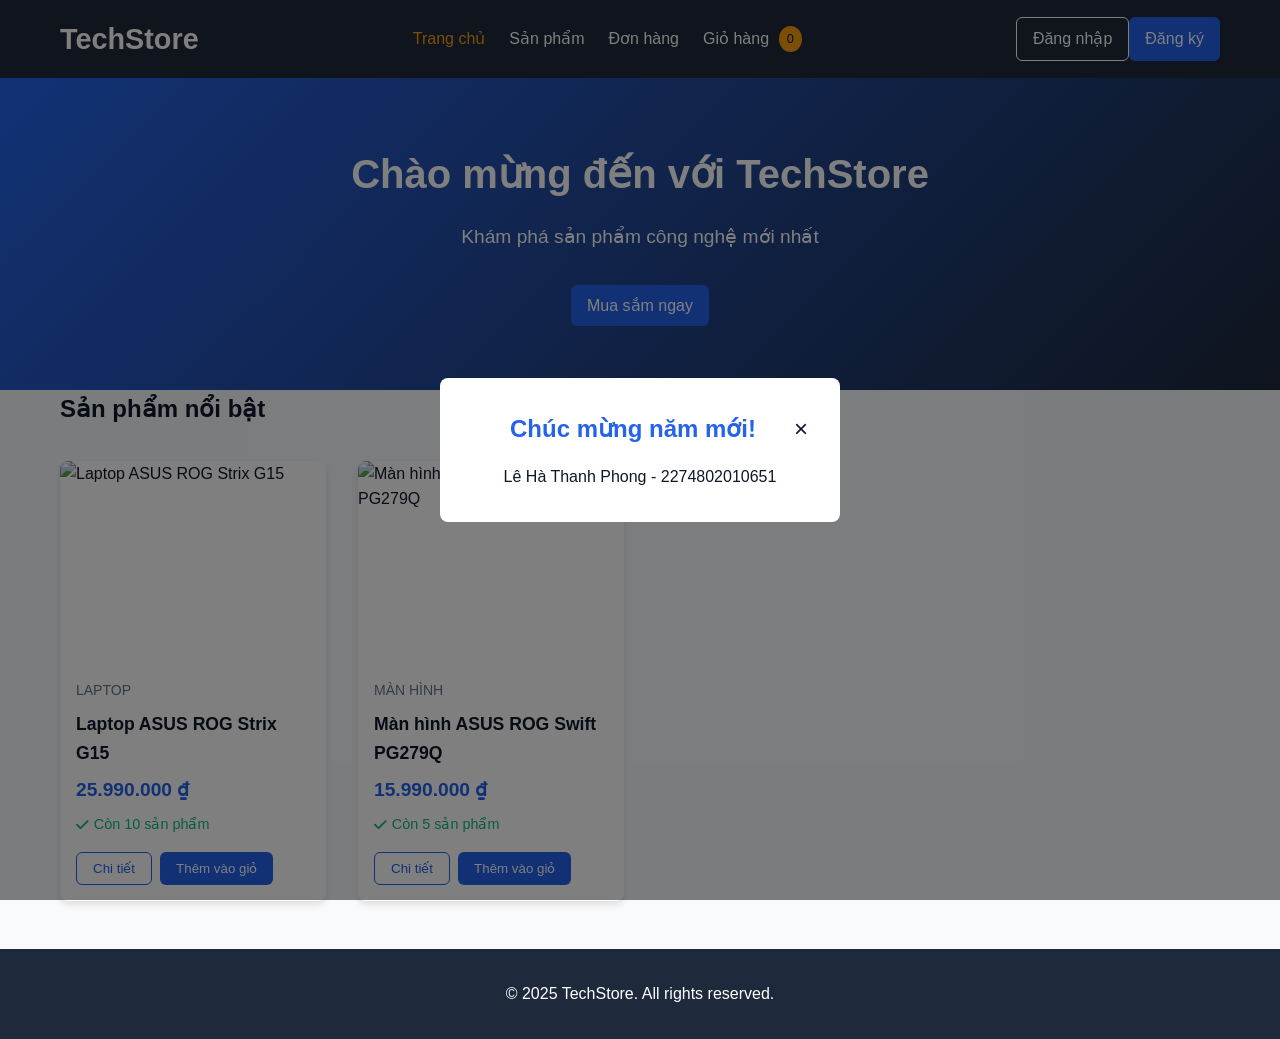
==== admin-members.html @ 42880a67 "Initial commit: Deploying ROG Cyberpunk System" ====
<!DOCTYPE html>
<html lang="vi">
<head>
    <meta charset="UTF-8">
    <meta name="viewport" content="width=device-width, initial-scale=1.0">
    <title>TechStore - Quản lý thành viên</title>
    <link rel="stylesheet" href="css/style.css">
    <link rel="stylesheet" href="css/components.css">
    <link rel="stylesheet" href="css/admin.css">
    <link rel="stylesheet" href="css/notifications.css">
    <link rel="stylesheet" href="https://cdnjs.cloudflare.com/ajax/libs/font-awesome/6.0.0-beta3/css/all.min.css">
</head>
<body>
    <header class="header">
        <div class="container">
            <div class="logo">
                <a href="index.html">TechStore</a>
            </div>
            <nav class="main-nav">
                <ul>
                    <li><a href="index.html">Trang chủ</a></li>
                    <li><a href="products.html">Sản phẩm</a></li>
                    <li class="user-only" style="display: none;"><a href="my-orders.html">Đơn hàng</a></li>
                    <li><a href="cart.html">Giỏ hàng <span id="cart-count" class="cart-count">0</span></a></li>
                    <li class="admin-only" style="display: none;"><a href="admin-products.html">QL Sản phẩm</a></li>
                    <li class="admin-only" style="display: none;"><a href="admin-orders.html">QL Đơn hàng</a></li>
                    <li class="admin-only" style="display: none;"><a href="admin-vouchers.html">QL Voucher</a></li>
                    <li class="admin-only" style="display: none;"><a href="admin-members.html" class="active">QL Thành viên</a></li>
                </ul>
            </nav>
            <div class="auth-buttons">
                <div id="user-info" style="display: none;">
                    <span id="username-display"></span>
                    <button id="logout-btn" class="btn btn-logout">Đăng xuất</button>
                </div>
                <div id="guest-buttons">
                    <a href="login.html" class="btn btn-login">Đăng nhập</a>
                    <a href="register.html" class="btn btn-register">Đăng ký</a>
                </div>
            </div>
        </div>
    </header>

    <main class="container">
        <h1 class="page-title">Quản lý thành viên</h1>

        <div class="admin-members-list">
            <table class="table" id="members-table">
                <thead>
                    <tr>
                        <th>ID</th>
                        <th>Tên đăng nhập</th>
                        <th>Email</th>
                        <th>Cấp thành viên</th>
                        <th>Level</th>
                        <th>Số sản phẩm đã mua</th>
                        <th>Tổng chi tiêu</th>
                        <th>Ngày tham gia</th>
                    </tr>
                </thead>
                <tbody id="members-list"></tbody>
            </table>
        </div>
    </main>

    <footer class="footer">
        <div class="container">
            <p>&copy; 2025 TechStore. All rights reserved.</p>
        </div>
    </footer>

    <script src="js/utils.js"></script>
    <script src="js/data.js"></script>
    <script src="js/auth.js"></script>
    <script src="js/admin-members.js"></script>
    <script>
        document.addEventListener('DOMContentLoaded', function() {
            // Kiểm tra quyền admin
            if (!isAdmin()) {
                window.location.href = 'index.html';
                return;
            }
            loadMembers();
            updateCartCount();
        });
    </script>
</body>
</html>
---- css/style.css ----
* {
    margin: 0;
    padding: 0;
    box-sizing: border-box;
}

:root {
    --primary-color: #2563eb;
    --secondary-color: #1e293b;
    --accent-color: #f59e0b;
    --light-color: #f8fafc;
    --dark-color: #0f172a;
    --gray-color: #64748b;
    --light-gray: #e2e8f0;
    --success-color: #10b981;
    --danger-color: #ef4444;
    --warning-color: #f59e0b;
    --info-color: #3b82f6;
    --font-main: 'Segoe UI', Tahoma, Geneva, Verdana, sans-serif;
}

body {
    font-family: var(--font-main);
    background-color: var(--light-color);
    color: var(--dark-color);
    line-height: 1.6;
}

.container {
    width: 100%;
    max-width: 1200px;
    margin: 0 auto;
    padding: 0 20px;
}

/* Header */
.header {
    background-color: var(--secondary-color);
    color: white;
    padding: 1rem 0;
    position: sticky;
    top: 0;
    z-index: 100;
}

.header .container {
    display: flex;
    align-items: center;
    justify-content: space-between;
    flex-wrap: wrap;
}

.logo a {
    font-size: 1.8rem;
    font-weight: bold;
    color: white;
    text-decoration: none;
}

.main-nav ul {
    display: flex;
    list-style: none;
    gap: 1.5rem;
}

.main-nav a {
    color: white;
    text-decoration: none;
    font-weight: 500;
    transition: color 0.3s;
    display: flex;
    align-items: center;
    gap: 0.3rem;
}

.main-nav a:hover,
.main-nav a.active {
    color: var(--accent-color);
}

.cart-count {
    background-color: var(--accent-color);
    color: var(--dark-color);
    border-radius: 50%;
    padding: 0.2rem 0.5rem;
    font-size: 0.8rem;
    margin-left: 0.3rem;
}

.auth-buttons {
    display: flex;
    gap: 0.5rem;
    align-items: center;
}

.btn {
    padding: 0.5rem 1rem;
    border-radius: 0.375rem;
    border: none;
    cursor: pointer;
    font-weight: 500;
    text-decoration: none;
    display: inline-flex;
    align-items: center;
    gap: 0.3rem;
    transition: all 0.3s;
}

.btn-login {
    background-color: transparent;
    color: white;
    border: 1px solid white;
}

.btn-login:hover {
    background-color: white;
    color: var(--secondary-color);
}

.btn-register {
    background-color: var(--primary-color);
    color: white;
}

.btn-register:hover {
    background-color: #1d4ed8;
}

.btn-logout {
    background-color: transparent;
    color: white;
    border: 1px solid var(--danger-color);
}

.btn-logout:hover {
    background-color: var(--danger-color);
    color: white;
}

/* Footer */
.footer {
    background-color: var(--secondary-color);
    color: white;
    text-align: center;
    padding: 2rem 0;
    margin-top: 3rem;
}

/* Hero */
.hero {
    background: linear-gradient(135deg, var(--primary-color), var(--secondary-color));
    color: white;
    padding: 4rem 0;
    text-align: center;
}

.hero h1 {
    font-size: 2.5rem;
    margin-bottom: 1rem;
}

.hero p {
    font-size: 1.2rem;
    margin-bottom: 2rem;
}

/* Product grid */
.product-grid {
    display: grid;
    grid-template-columns: repeat(auto-fill, minmax(250px, 1fr));
    gap: 2rem;
    margin: 2rem 0;
}

/* Responsive */
@media (max-width: 768px) {
    .main-nav ul {
        flex-direction: column;
        gap: 0.5rem;
    }
    .header .container {
        flex-direction: column;
        gap: 1rem;
    }
}
---- css/components.css ----
/* Product card */
.product-card {
    background: white;
    border-radius: 0.5rem;
    overflow: hidden;
    box-shadow: 0 4px 6px rgba(0,0,0,0.1);
    transition: transform 0.3s, box-shadow 0.3s;
}

.product-card:hover {
    transform: translateY(-5px);
    box-shadow: 0 10px 15px rgba(0,0,0,0.2);
}

.product-image {
    height: 200px;
    overflow: hidden;
}

.product-image img {
    width: 100%;
    height: 100%;
    object-fit: cover;
}

.product-info {
    padding: 1rem;
}

.product-category {
    color: var(--gray-color);
    font-size: 0.875rem;
    text-transform: uppercase;
}

.product-name {
    font-size: 1.1rem;
    font-weight: 600;
    margin: 0.5rem 0;
    color: var(--dark-color);
}

.product-price {
    font-size: 1.2rem;
    font-weight: 700;
    color: var(--primary-color);
    margin-bottom: 0.5rem;
}

.product-stock {
    font-size: 0.9rem;
    margin-bottom: 0.5rem;
    display: flex;
    align-items: center;
    gap: 0.3rem;
}

.in-stock { color: var(--success-color); }
.low-stock { color: var(--warning-color); }
.out-of-stock { color: var(--danger-color); }

.product-actions {
    display: flex;
    gap: 0.5rem;
    margin-top: 1rem;
}

/* Button styles */
.btn-primary {
    background-color: var(--primary-color);
    color: white;
}
.btn-primary:hover {
    background-color: #1d4ed8;
}

.btn-outline {
    background-color: transparent;
    border: 1px solid var(--primary-color);
    color: var(--primary-color);
}
.btn-outline:hover {
    background-color: var(--primary-color);
    color: white;
}

.btn-danger {
    background-color: var(--danger-color);
    color: white;
}
.btn-danger:hover {
    background-color: #dc2626;
}

/* Form elements */
.form-group {
    margin-bottom: 1rem;
}

.form-group label {
    display: block;
    font-weight: 500;
    margin-bottom: 0.3rem;
}

.form-control {
    width: 100%;
    padding: 0.5rem;
    border: 1px solid var(--light-gray);
    border-radius: 0.375rem;
    font-size: 1rem;
}

.form-control:focus {
    outline: none;
    border-color: var(--primary-color);
    box-shadow: 0 0 0 3px rgba(37,99,235,0.1);
}

/* Table */
.table {
    width: 100%;
    border-collapse: collapse;
    background: white;
    border-radius: 0.5rem;
    overflow: hidden;
    box-shadow: 0 1px 3px rgba(0,0,0,0.1);
}

.table th,
.table td {
    padding: 0.75rem;
    text-align: left;
    border-bottom: 1px solid var(--light-gray);
}

.table th {
    background-color: var(--light-gray);
    font-weight: 600;
}

.table tbody tr:hover {
    background-color: var(--light-color);
}

/* Modal */
.modal {
    position: fixed;
    top: 0;
    left: 0;
    width: 100%;
    height: 100%;
    background: rgba(0,0,0,0.5);
    display: flex;
    align-items: center;
    justify-content: center;
    z-index: 1000;
}

.modal-content {
    background: white;
    border-radius: 0.5rem;
    padding: 2rem;
    max-width: 500px;
    width: 90%;
    max-height: 90vh;
    overflow-y: auto;
}

.close-modal {
    float: right;
    font-size: 1.5rem;
    cursor: pointer;
}
---- css/admin.css ----
/* admin.css */
.admin-actions {
    margin-bottom: 1.5rem;
}

.admin-form {
    background: white;
    padding: 1.5rem;
    border-radius: 0.5rem;
    margin-bottom: 2rem;
    box-shadow: 0 2px 4px rgba(0,0,0,0.1);
}

.form-row {
    display: grid;
    grid-template-columns: 1fr 1fr;
    gap: 1rem;
}

.form-actions {
    display: flex;
    gap: 1rem;
    justify-content: flex-end;
    margin-top: 1rem;
}

.admin-products-list,
.admin-vouchers-list {
    background: white;
    padding: 1.5rem;
    border-radius: 0.5rem;
    box-shadow: 0 2px 4px rgba(0,0,0,0.1);
}

.table td img {
    width: 50px;
    height: 50px;
    object-fit: cover;
    border-radius: 0.25rem;
}

.btn-sm {
    padding: 0.25rem 0.5rem;
    font-size: 0.875rem;
}

.status-select {
    padding: 0.25rem;
    border-radius: 0.25rem;
    border: 1px solid var(--light-gray);
}

.orders-filter {
    display: flex;
    gap: 0.5rem;
    flex-wrap: wrap;
    margin-bottom: 1.5rem;
}

.filter-btn {
    padding: 0.5rem 1rem;
    border: 1px solid var(--light-gray);
    background: white;
    border-radius: 2rem;
    cursor: pointer;
    transition: all 0.2s;
}

.filter-btn.active {
    background: var(--primary-color);
    color: white;
    border-color: var(--primary-color);
}

/* admin.css - Bổ sung style cho panel quản trị */

.admin-wrapper {
    display: flex;
    min-height: 100vh;
    background: #f4f6f9;
}

/* Sidebar */
.admin-sidebar {
    width: 260px;
    background: linear-gradient(135deg, #1e293b 0%, #0f172a 100%);
    color: white;
    display: flex;
    flex-direction: column;
    position: fixed;
    left: 0;
    top: 0;
    bottom: 0;
    box-shadow: 2px 0 10px rgba(0,0,0,0.1);
    z-index: 100;
}

.sidebar-header {
    padding: 1.5rem;
    border-bottom: 1px solid rgba(255,255,255,0.1);
}

.sidebar-header h2 {
    font-size: 1.5rem;
    font-weight: 600;
    color: white;
    margin: 0;
}

.sidebar-menu {
    flex: 1;
    padding: 1rem 0;
    overflow-y: auto;
}

.menu-item {
    padding: 0.75rem 1.5rem;
    display: flex;
    align-items: center;
    gap: 1rem;
    cursor: pointer;
    transition: all 0.3s;
    color: rgba(255,255,255,0.8);
    border-left: 3px solid transparent;
}

.menu-item:hover {
    background: rgba(255,255,255,0.1);
    color: white;
}

.menu-item.active {
    background: rgba(37, 99, 235, 0.2);
    color: white;
    border-left-color: var(--primary-color);
}

.menu-item i {
    width: 20px;
    font-size: 1.1rem;
}

.menu-item.logout-btn {
    margin-top: auto;
    border-top: 1px solid rgba(255,255,255,0.1);
}

.sidebar-footer {
    padding: 1rem 1.5rem;
    border-top: 1px solid rgba(255,255,255,0.1);
}

.admin-info {
    display: flex;
    align-items: center;
    gap: 0.75rem;
    color: rgba(255,255,255,0.9);
}

.admin-info i {
    font-size: 1.2rem;
    color: var(--primary-color);
}

/* Main content */
.admin-main {
    flex: 1;
    margin-left: 260px;
    padding: 1.5rem 2rem;
    background: #f4f6f9;
    min-height: 100vh;
}

.admin-header {
    display: flex;
    justify-content: space-between;
    align-items: center;
    margin-bottom: 2rem;
    background: white;
    padding: 1rem 2rem;
    border-radius: 0.5rem;
    box-shadow: 0 2px 4px rgba(0,0,0,0.02);
}

.admin-header h1 {
    font-size: 1.8rem;
    color: var(--secondary-color);
    margin: 0;
}

.header-actions {
    display: flex;
    gap: 1rem;
}

/* Admin sections */
.admin-section {
    display: none;
    animation: fadeIn 0.3s ease;
}

.admin-section.active {
    display: block;
}

@keyframes fadeIn {
    from { opacity: 0; transform: translateY(10px); }
    to { opacity: 1; transform: translateY(0); }
}

/* Stats cards */
.stats-grid {
    display: grid;
    grid-template-columns: repeat(auto-fit, minmax(250px, 1fr));
    gap: 1.5rem;
    margin-bottom: 2rem;
}

.stat-card {
    background: white;
    border-radius: 0.5rem;
    padding: 1.5rem;
    display: flex;
    align-items: center;
    gap: 1rem;
    box-shadow: 0 2px 4px rgba(0,0,0,0.05);
    transition: transform 0.3s;
}

.stat-card:hover {
    transform: translateY(-3px);
    box-shadow: 0 4px 8px rgba(0,0,0,0.1);
}

.stat-icon {
    width: 60px;
    height: 60px;
    background: rgba(37, 99, 235, 0.1);
    border-radius: 50%;
    display: flex;
    align-items: center;
    justify-content: center;
}

.stat-icon i {
    font-size: 2rem;
    color: var(--primary-color);
}

.stat-info h3 {
    font-size: 0.9rem;
    color: var(--gray-color);
    margin-bottom: 0.5rem;
}

.stat-info p {
    font-size: 1.8rem;
    font-weight: 700;
    color: var(--secondary-color);
    margin: 0;
}

/* Charts row */
.charts-row {
    display: grid;
    grid-template-columns: repeat(auto-fit, minmax(400px, 1fr));
    gap: 1.5rem;
}

.chart-card {
    background: white;
    border-radius: 0.5rem;
    padding: 1.5rem;
    box-shadow: 0 2px 4px rgba(0,0,0,0.05);
}

.chart-card h3 {
    margin-bottom: 1rem;
    color: var(--secondary-color);
}

.recent-list {
    max-height: 300px;
    overflow-y: auto;
}

.recent-item {
    display: flex;
    justify-content: space-between;
    align-items: center;
    padding: 0.75rem 0;
    border-bottom: 1px solid var(--light-gray);
}

.recent-item:last-child {
    border-bottom: none;
}

.recent-info h4 {
    font-size: 1rem;
    margin-bottom: 0.25rem;
}

.recent-info p {
    font-size: 0.85rem;
    color: var(--gray-color);
}

.recent-price {
    font-weight: 600;
    color: var(--primary-color);
}

/* Section header */
.section-header {
    display: flex;
    justify-content: space-between;
    align-items: center;
    margin-bottom: 1.5rem;
}

.section-header h2 {
    font-size: 1.5rem;
    color: var(--secondary-color);
}

/* Filter bar */
.filter-bar {
    display: flex;
    gap: 0.5rem;
    flex-wrap: wrap;
    margin-bottom: 1.5rem;
    background: white;
    padding: 1rem;
    border-radius: 0.5rem;
    box-shadow: 0 1px 3px rgba(0,0,0,0.05);
}

.filter-btn {
    padding: 0.5rem 1rem;
    border: 1px solid var(--light-gray);
    background: white;
    border-radius: 2rem;
    cursor: pointer;
    transition: all 0.3s;
}

.filter-btn:hover {
    background: var(--light-gray);
}

.filter-btn.active {
    background: var(--primary-color);
    color: white;
    border-color: var(--primary-color);
}

/* Form container */
.form-container {
    background: white;
    padding: 2rem;
    border-radius: 0.5rem;
    margin-bottom: 2rem;
    box-shadow: 0 2px 8px rgba(0,0,0,0.1);
}

.form-container h3 {
    margin-bottom: 1.5rem;
    color: var(--secondary-color);
}

/* Table container */
.table-container {
    background: white;
    border-radius: 0.5rem;
    padding: 1.5rem;
    box-shadow: 0 2px 4px rgba(0,0,0,0.05);
    overflow-x: auto;
}

/* Order actions */
.order-actions {
    display: flex;
    gap: 0.5rem;
    align-items: center;
}

.order-actions select {
    width: 130px;
    padding: 0.25rem;
    font-size: 0.9rem;
}

/* Member badge */
.member-badge {
    display: inline-block;
    padding: 0.25rem 0.75rem;
    border-radius: 2rem;
    font-size: 0.85rem;
    font-weight: 500;
}

.badge-dong { background: #cd7f32; color: white; }
.badge-bac { background: #c0c0c0; color: #333; }
.badge-vang { background: #ffd700; color: #333; }
.badge-kimcuong { background: #b9f2ff; color: #333; }

/* Responsive */
@media (max-width: 768px) {
    .admin-sidebar {
        width: 70px;
        overflow: hidden;
    }
    .admin-sidebar .sidebar-header h2,
    .admin-sidebar .menu-item span,
    .admin-sidebar .admin-info span {
        display: none;
    }
    .admin-main {
        margin-left: 70px;
    }
    .menu-item {
        justify-content: center;
        padding: 0.75rem;
    }
    .menu-item i {
        margin: 0;
    }
}

/* Scrollbar */
::-webkit-scrollbar {
    width: 8px;
    height: 8px;
}

::-webkit-scrollbar-track {
    background: #f1f1f1;
}

::-webkit-scrollbar-thumb {
    background: #888;
    border-radius: 4px;
}

::-webkit-scrollbar-thumb:hover {
    background: #555;
}

/* Điều chỉnh admin-wrapper để phù hợp với header */
.admin-wrapper {
    display: flex;
    min-height: calc(100vh - 70px); /* Trừ chiều cao header */
    background: #f4f6f9;
    margin-top: 70px; /* Đẩy xuống dưới header */
}

/* Điều chỉnh header để cố định trên cùng */
.header {
    position: fixed;
    top: 0;
    left: 0;
    right: 0;
    z-index: 1000;
    background-color: var(--secondary-color);
}

/* Điều chỉnh sidebar */
.admin-sidebar {
    position: fixed;
    left: 0;
    top: 70px; /* Bắt đầu từ dưới header */
    bottom: 0;
    width: 260px;
    background: linear-gradient(135deg, #1e293b 0%, #0f172a 100%);
    color: white;
    box-shadow: 2px 0 10px rgba(0,0,0,0.1);
    z-index: 99;
}

/* Điều chỉnh main content */
.admin-main {
    flex: 1;
    margin-left: 260px;
    padding: 1.5rem 2rem;
    background: #f4f6f9;
    min-height: calc(100vh - 70px);
}

/* Responsive cho mobile */
@media (max-width: 768px) {
    .admin-sidebar {
        width: 70px;
        top: 60px;
    }
    .admin-main {
        margin-left: 70px;
    }
    .admin-sidebar .sidebar-header h2,
    .admin-sidebar .menu-item span,
    .admin-sidebar .admin-info span {
        display: none;
    }
    .menu-item {
        justify-content: center;
        padding: 0.75rem;
    }
    .menu-item i {
        margin: 0;
    }
}

/* Analytics KPI Cards */
.kpi-grid {
    display: grid;
    grid-template-columns: repeat(auto-fit, minmax(250px, 1fr));
    gap: 1.5rem;
    margin-bottom: 2rem;
}

.kpi-card {
    background: white;
    border-radius: 1rem;
    padding: 1.5rem;
    display: flex;
    align-items: center;
    gap: 1rem;
    box-shadow: 0 4px 6px rgba(0,0,0,0.05);
    transition: all 0.3s;
}

.kpi-card:hover {
    transform: translateY(-5px);
    box-shadow: 0 8px 15px rgba(0,0,0,0.1);
}

.kpi-icon {
    width: 60px;
    height: 60px;
    border-radius: 50%;
    display: flex;
    align-items: center;
    justify-content: center;
    font-size: 1.8rem;
}

.kpi-icon.revenue { background: rgba(52, 168, 83, 0.1); color: #34a853; }
.kpi-icon.orders { background: rgba(66, 133, 244, 0.1); color: #4285f4; }
.kpi-icon.customers { background: rgba(251, 188, 5, 0.1); color: #fbbc05; }
.kpi-icon.new-customers { background: rgba(234, 67, 53, 0.1); color: #ea4335; }
.kpi-icon.returning { background: rgba(121, 134, 203, 0.1); color: #7986cb; }
.kpi-icon.aov { background: rgba(230, 124, 115, 0.1); color: #e67c73; }
.kpi-icon.products-sold { background: rgba(129, 199, 132, 0.1); color: #81c784; }
.kpi-icon.conversion { background: rgba(149, 117, 205, 0.1); color: #9575cd; }

.kpi-info h3 {
    font-size: 0.9rem;
    color: var(--gray-color);
    margin-bottom: 0.5rem;
}

.kpi-info p {
    font-size: 1.8rem;
    font-weight: 700;
    color: var(--secondary-color);
    margin-bottom: 0.25rem;
}

.trend {
    font-size: 0.85rem;
}

.trend.up { color: #34a853; }
.trend.down { color: #ea4335; }

/* Charts */
.chart-container {
    height: 300px;
    position: relative;
    margin: 1rem 0;
}

.quick-stats {
    padding: 1rem;
}

.stat-item {
    display: flex;
    justify-content: space-between;
    padding: 0.75rem 0;
    border-bottom: 1px solid var(--light-gray);
}

.stat-item:last-child {
    border-bottom: none;
}

.stat-item span {
    color: var(--gray-color);
}

.stat-item strong {
    color: var(--secondary-color);
    font-weight: 600;
}

/* Tables Section */
.tables-section {
    display: grid;
    grid-template-columns: repeat(auto-fit, minmax(350px, 1fr));
    gap: 1.5rem;
    margin-top: 2rem;
}

.tables-section .table-container {
    background: white;
    border-radius: 0.5rem;
    padding: 1.5rem;
    box-shadow: 0 2px 4px rgba(0,0,0,0.05);
}

.tables-section h3 {
    margin-bottom: 1rem;
    color: var(--secondary-color);
    font-size: 1.2rem;
}

.tables-section table {
    font-size: 0.9rem;
}

.tables-section table th {
    background: var(--light-color);
    font-weight: 600;
}

/* Status badges */
.status-badge {
    display: inline-block;
    padding: 0.25rem 0.75rem;
    border-radius: 2rem;
    font-size: 0.8rem;
    font-weight: 500;
}

.status-pending { background: #fff3cd; color: #856404; }
.status-processing { background: #cce5ff; color: #004085; }
.status-approved { background: #d4edda; color: #155724; }
.status-completed { background: #d1e7dd; color: #0f5132; }
.status-cancelled { background: #f8d7da; color: #721c24; }
.status-rejected { background: #e2e3e5; color: #383d41; }

/* Date filter */
.date-filter {
    display: flex;
    gap: 0.5rem;
    align-items: center;
}

.header-actions {
    display: flex;
    gap: 1rem;
    align-items: center;
    flex-wrap: wrap;
}

#custom-date-range {
    display: flex;
    gap: 0.5rem;
    align-items: center;
}

/* Responsive */
@media (max-width: 768px) {
    .kpi-grid {
        grid-template-columns: repeat(2, 1fr);
    }
    
    .charts-row {
        grid-template-columns: 1fr;
    }
    
    .tables-section {
        grid-template-columns: 1fr;
    }
    
    .header-actions {
        flex-direction: column;
        width: 100%;
    }
    
    .date-filter {
        width: 100%;
    }
}
---- css/notifications.css ----
/* Toast notification */
.toast {
    position: fixed;
    bottom: 20px;
    right: 20px;
    background: white;
    border-left: 4px solid var(--success-color);
    padding: 1rem;
    border-radius: 0.375rem;
    box-shadow: 0 4px 6px rgba(0,0,0,0.1);
    display: flex;
    align-items: center;
    gap: 1rem;
    z-index: 1000;
    animation: slideIn 0.3s ease;
}

.toast.error {
    border-left-color: var(--danger-color);
}

.toast.warning {
    border-left-color: var(--warning-color);
}

.toast.info {
    border-left-color: var(--info-color);
}

.toast-close {
    cursor: pointer;
    font-size: 1.2rem;
}

@keyframes slideIn {
    from {
        transform: translateX(100%);
        opacity: 0;
    }
    to {
        transform: translateX(0);
        opacity: 1;
    }
}

/* Popup */
.popup {
    position: fixed;
    top: 0;
    left: 0;
    width: 100%;
    height: 100%;
    background: rgba(0,0,0,0.5);
    display: flex;
    align-items: center;
    justify-content: center;
    z-index: 2000;
}

.popup-content {
    background: white;
    padding: 2rem;
    border-radius: 0.5rem;
    text-align: center;
    max-width: 400px;
    width: 90%;
    animation: zoomIn 0.3s ease;
}

.popup-content h2 {
    color: var(--primary-color);
    margin-bottom: 1rem;
}

.popup-content .close-popup {
    float: right;
    font-size: 1.5rem;
    cursor: pointer;
}

@keyframes zoomIn {
    from {
        transform: scale(0.8);
        opacity: 0;
    }
    to {
        transform: scale(1);
        opacity: 1;
    }
}
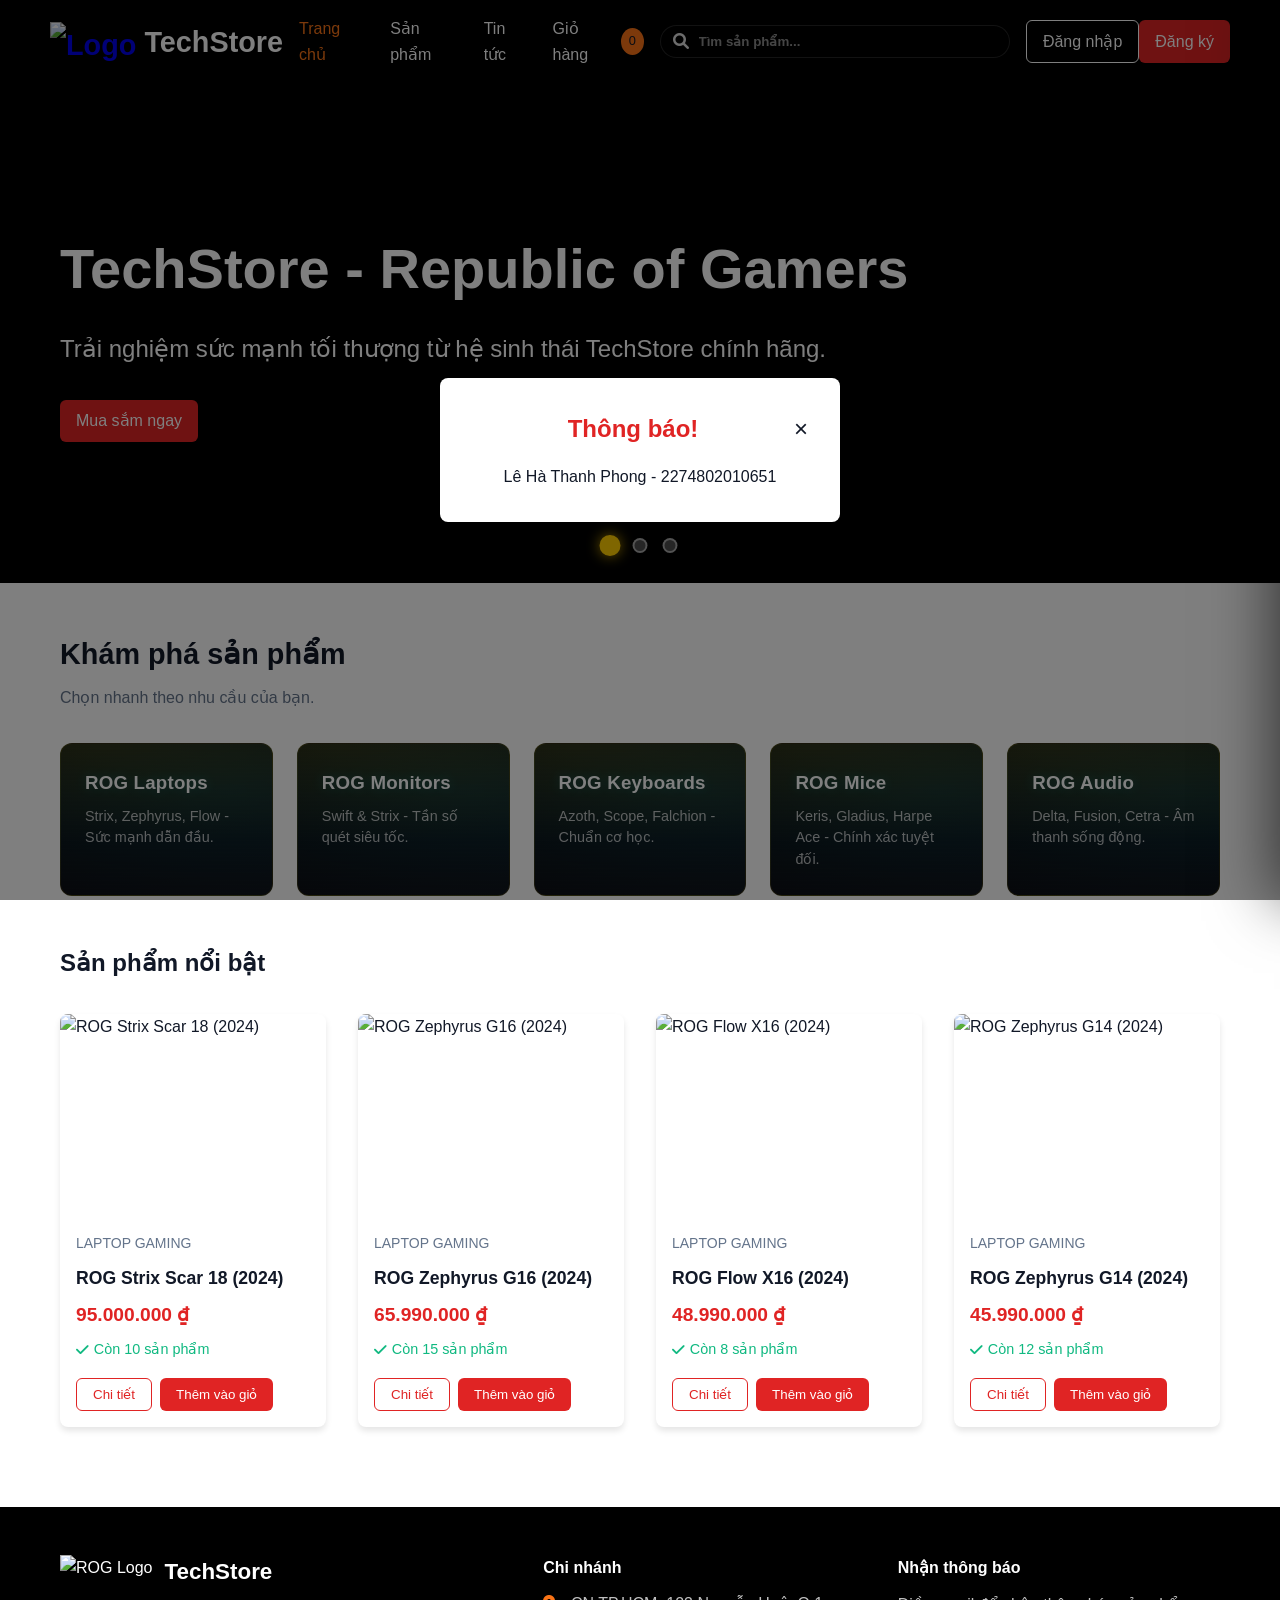
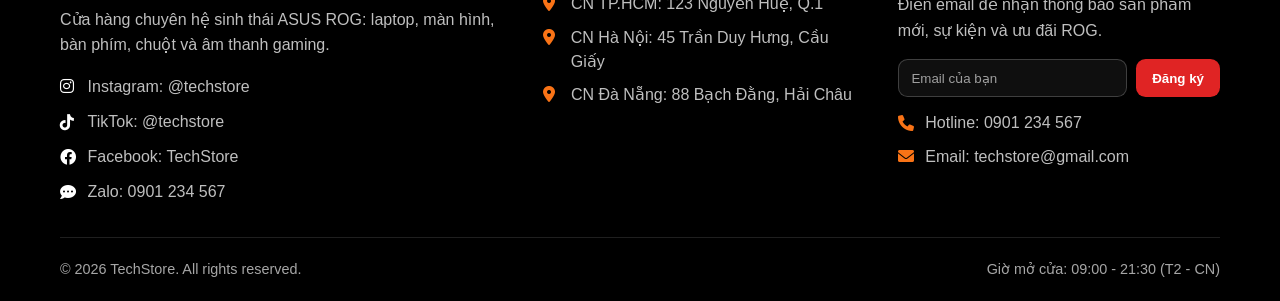
==== commit 95e7d65b: "Update website branding and enhance product pages - Changed title and logo references from "TechStor" ====
--- a/admin-members.html
+++ b/admin-members.html
@@ -3,7 +3,7 @@
 <head>
     <meta charset="UTF-8">
     <meta name="viewport" content="width=device-width, initial-scale=1.0">
-    <title>TechStore - Quản lý thành viên</title>
+    <title>Quản lý thành viên - ROG TechStore</title>
     <link rel="stylesheet" href="css/style.css">
     <link rel="stylesheet" href="css/components.css">
     <link rel="stylesheet" href="css/admin.css">
@@ -14,12 +14,13 @@
     <header class="header">
         <div class="container">
             <div class="logo">
-                <a href="index.html">TechStore</a>
+                <a href="index.html"><img src="https://iconape.com/wp-content/files/yl/33940/png/asus-rog-1.png" alt="Logo" class="logo-img"><span class="logo-text">TechStore</span></a>
             </div>
             <nav class="main-nav">
                 <ul>
                     <li><a href="index.html">Trang chủ</a></li>
                     <li><a href="products.html">Sản phẩm</a></li>
+                    <li><a href="news.html">Tin tức</a></li>
                     <li class="user-only" style="display: none;"><a href="my-orders.html">Đơn hàng</a></li>
                     <li><a href="cart.html">Giỏ hàng <span id="cart-count" class="cart-count">0</span></a></li>
                     <li class="admin-only" style="display: none;"><a href="admin-products.html">QL Sản phẩm</a></li>
@@ -29,10 +30,6 @@
                 </ul>
             </nav>
             <div class="auth-buttons">
-                <div id="user-info" style="display: none;">
-                    <span id="username-display"></span>
-                    <button id="logout-btn" class="btn btn-logout">Đăng xuất</button>
-                </div>
                 <div id="guest-buttons">
                     <a href="login.html" class="btn btn-login">Đăng nhập</a>
                     <a href="register.html" class="btn btn-register">Đăng ký</a>
@@ -65,7 +62,45 @@
 
     <footer class="footer">
         <div class="container">
-            <p>&copy; 2025 TechStore. All rights reserved.</p>
+            <div class="footer-grid">
+                <div class="footer-col">
+                    <div class="footer-brand">
+                        <img src="https://iconape.com/wp-content/files/yl/33940/png/asus-rog-1.png" alt="ROG Logo" class="footer-logo">
+                        <span class="footer-brand-name">TechStore</span>
+                    </div>
+                    <p class="footer-desc">Cửa hàng chuyên hệ sinh thái ASUS ROG: laptop, màn hình, bàn phím, chuột và âm thanh gaming.</p>
+                    <div class="footer-social">
+                        <a class="social-link" href="#" target="_blank" rel="noopener"><i class="fa-brands fa-instagram"></i><span>Instagram: @techstore</span></a>
+                        <a class="social-link" href="#" target="_blank" rel="noopener"><i class="fa-brands fa-tiktok"></i><span>TikTok: @techstore</span></a>
+                        <a class="social-link" href="#" target="_blank" rel="noopener"><i class="fa-brands fa-facebook"></i><span>Facebook: TechStore</span></a>
+                        <a class="social-link" href="#" target="_blank" rel="noopener"><i class="fa-solid fa-comment-dots"></i><span>Zalo: 0901 234 567</span></a>
+                    </div>
+                </div>
+                <div class="footer-col">
+                    <h3 class="footer-title">Chi nhánh</h3>
+                    <ul class="footer-list">
+                        <li class="footer-item"><i class="fa-solid fa-location-dot"></i><span>CN TP.HCM: 123 Nguyễn Huệ, Q.1</span></li>
+                        <li class="footer-item"><i class="fa-solid fa-location-dot"></i><span>CN Hà Nội: 45 Trần Duy Hưng, Cầu Giấy</span></li>
+                        <li class="footer-item"><i class="fa-solid fa-location-dot"></i><span>CN Đà Nẵng: 88 Bạch Đằng, Hải Châu</span></li>
+                    </ul>
+                </div>
+                <div class="footer-col">
+                    <h3 class="footer-title">Nhận thông báo</h3>
+                    <p class="footer-desc">Điền email để nhận thông báo sản phẩm mới, sự kiện và ưu đãi TechStore.</p>
+                    <form class="newsletter-form" data-newsletter="true">
+                        <input class="newsletter-input" type="email" name="email" placeholder="Email của bạn" required>
+                        <button class="newsletter-btn" type="submit">Đăng ký</button>
+                    </form>
+                    <ul class="footer-list footer-contact">
+                        <li class="footer-item"><i class="fa-solid fa-phone"></i><a class="footer-link" href="tel:0901234567">Hotline: 0901 234 567</a></li>
+                        <li class="footer-item"><i class="fa-solid fa-envelope"></i><a class="footer-link" href="mailto:techstore@gmail.com">Email: techstore@gmail.com</a></li>
+                    </ul>
+                </div>
+            </div>
+            <div class="footer-bottom">
+                <span>© 2026 TechStore. All rights reserved.</span>
+                <span>Giờ mở cửa: 09:00 - 21:30 (T2 - CN)</span>
+            </div>
         </div>
     </footer>
 
@@ -85,4 +120,4 @@
         });
     </script>
 </body>
-</html>+</html>
--- a/css/style.css
+++ b/css/style.css
@@ -5,11 +5,14 @@
 }
 
 :root {
-    --primary-color: #2563eb;
-    --secondary-color: #1e293b;
-    --accent-color: #f59e0b;
-    --light-color: #f8fafc;
-    --dark-color: #0f172a;
+    --primary-color: #e02424;
+    --secondary-color: #000000;
+    --accent-color: #f97316;
+    --neon-yellow: #ffcc00;
+    --neon-cyan: #00f5ff;
+    --neon-pink: #ff2bd6;
+    --light-color: #ffffff;
+    --dark-color: #111827;
     --gray-color: #64748b;
     --light-gray: #e2e8f0;
     --success-color: #10b981;
@@ -24,6 +27,13 @@
     background-color: var(--light-color);
     color: var(--dark-color);
     line-height: 1.6;
+    min-height: 100vh;
+    display: flex;
+    flex-direction: column;
+}
+
+main {
+    flex: 1;
 }
 
 .container {
@@ -44,23 +54,168 @@
 }
 
 .header .container {
-    display: flex;
-    align-items: center;
-    justify-content: space-between;
-    flex-wrap: wrap;
+    display: grid;
+    align-items: center;
+    grid-template-columns: auto 1fr auto auto;
+    column-gap: 1rem;
+    max-width: 100%;
+    margin: 0;
+    padding: 0 50px;
+}
+
+.header-search {
+    position: relative;
+    width: 350px;
+    max-width: 580px;
+    display: flex;
+    align-items: center;
+    gap: 0.6rem;
+    padding: 0.45rem 0.75rem;
+    border-radius: 999px;
+    border: 1px solid rgba(255,255,255,0.14);
+    background: rgba(0,0,0,0.35);
+    backdrop-filter: blur(10px);
+}
+
+.header-search i {
+    color: rgba(255,255,255,0.85);
+    width: 16px;
+}
+
+.header-search input {
+    flex: 1;
+    border: none;
+    outline: none;
+    background: transparent;
+    color: white;
+    font-weight: 800;
+    min-width: 120px;
+}
+
+.header-search input::placeholder {
+    color: rgba(255,255,255,0.55);
+}
+
+.search-suggest {
+    position: absolute;
+    top: calc(100% + 10px);
+    left: 0;
+    right: 0;
+    background: linear-gradient(180deg, rgba(10, 10, 15, 0.98), rgba(6, 6, 10, 0.98));
+    border: 1px solid rgba(0, 245, 255, 0.18);
+    border-radius: 1rem;
+    box-shadow: 0 30px 80px rgba(0,0,0,0.55);
+    overflow: hidden;
+    z-index: 9997;
+}
+
+.search-suggest-item {
+    width: 100%;
+    display: grid;
+    grid-template-columns: 44px 1fr;
+    gap: 0.75rem;
+    align-items: center;
+    padding: 0.75rem 0.85rem;
+    background: transparent;
+    border: none;
+    color: white;
+    cursor: pointer;
+    text-align: left;
+}
+
+.search-suggest-item:hover {
+    background: rgba(255,255,255,0.06);
+}
+
+.search-suggest-thumb {
+    width: 44px;
+    height: 34px;
+    border-radius: 0.6rem;
+    object-fit: cover;
+    border: 1px solid rgba(255,255,255,0.12);
+}
+
+.search-suggest-name {
+    font-weight: 900;
+    line-height: 1.2;
+    margin-bottom: 0.1rem;
+}
+
+.search-suggest-sub {
+    font-size: 0.85rem;
+    color: rgba(255,255,255,0.68);
+    font-weight: 700;
+}
+
+.search-suggest-empty {
+    padding: 0.9rem 0.95rem;
+    color: rgba(255,255,255,0.7);
+    font-weight: 800;
+}
+
+.back-btn {
+    position: fixed;
+    left: 18px;
+    bottom: 18px;
+    width: 48px;
+    height: 48px;
+    border-radius: 16px;
+    border: 1px solid rgba(0, 245, 255, 0.22);
+    background: rgba(0, 0, 0, 0.55);
+    color: white;
+    cursor: pointer;
+    z-index: 9996;
+    display: inline-flex;
+    align-items: center;
+    justify-content: center;
+    opacity: 0;
+    transform: translateY(10px);
+    pointer-events: none;
+    transition: opacity 0.2s ease, transform 0.2s ease, border-color 0.2s ease, background 0.2s ease;
+    backdrop-filter: blur(10px);
+}
+
+.back-btn.show {
+    opacity: 1;
+    transform: translateY(0);
+    pointer-events: auto;
+}
+
+.back-btn:hover {
+    background: rgba(0, 0, 0, 0.7);
+    border-color: rgba(255, 204, 0, 0.35);
 }
 
 .logo a {
+    display: inline-flex;
+    align-items: center;
+    gap: 0.5rem;
     font-size: 1.8rem;
     font-weight: bold;
-    color: white;
     text-decoration: none;
+}
+
+.logo-img {
+    height: 40px;
+    width: auto;
+    object-fit: contain;
+}
+
+.logo-text {
+    color: #ffffff;
+    font-size: 1.8rem;
+    font-weight: bold;
 }
 
 .main-nav ul {
     display: flex;
     list-style: none;
     gap: 1.5rem;
+    justify-content: center;
+}
+
+.main-nav {
+    justify-self: center;
 }
 
 .main-nav a {
@@ -91,6 +246,224 @@
     display: flex;
     gap: 0.5rem;
     align-items: center;
+}
+
+.user-sidebar-trigger {
+    display: inline-flex;
+    align-items: center;
+    gap: 0.6rem;
+    padding: 0.45rem 0.75rem;
+    border-radius: 999px;
+    border: 1px solid rgba(255, 255, 255, 0.15);
+    background: rgba(0, 0, 0, 0.35);
+    color: white;
+    cursor: pointer;
+    transition: transform 0.2s ease, border-color 0.2s ease, background 0.2s ease;
+    backdrop-filter: blur(10px);
+}
+
+.user-sidebar-trigger:hover {
+    transform: translateY(-1px);
+    border-color: rgba(255, 255, 255, 0.35);
+    background: rgba(0, 0, 0, 0.55);
+}
+
+.user-sidebar-avatar {
+    width: 28px;
+    height: 28px;
+    border-radius: 999px;
+    display: inline-flex;
+    align-items: center;
+    justify-content: center;
+    background: radial-gradient(circle at 30% 30%, rgba(255, 0, 0, 0.55), rgba(0, 0, 0, 0.8));
+    box-shadow: 0 0 0 2px rgba(255, 255, 255, 0.08);
+}
+
+.user-sidebar-username {
+    max-width: 140px;
+    overflow: hidden;
+    text-overflow: ellipsis;
+    white-space: nowrap;
+    font-weight: 700;
+    letter-spacing: 0.2px;
+}
+
+.user-sidebar-chevron {
+    opacity: 0.85;
+    font-size: 0.85rem;
+}
+
+.user-sidebar-overlay {
+    position: fixed;
+    inset: 0;
+    background: rgba(0, 0, 0, 0.55);
+    opacity: 0;
+    pointer-events: none;
+    transition: opacity 0.2s ease;
+    z-index: 9998;
+}
+
+.user-sidebar-overlay.active {
+    opacity: 1;
+    pointer-events: auto;
+}
+
+.user-sidebar {
+    position: fixed;
+    top: 0;
+    right: 0;
+    height: 100vh;
+    width: min(360px, 92vw);
+    background: #070707;
+    transform: translateX(104%);
+    transition: transform 0.28s cubic-bezier(0.2, 0.8, 0.2, 1);
+    z-index: 9999;
+    display: flex;
+    flex-direction: column;
+    border-left: 1px solid rgba(255, 255, 255, 0.08);
+    box-shadow: -20px 0 60px rgba(0, 0, 0, 0.6);
+}
+
+.user-sidebar.open {
+    transform: translateX(0);
+}
+
+.user-sidebar::before {
+    content: "";
+    position: absolute;
+    top: 0;
+    left: 0;
+    width: 3px;
+    height: 100%;
+    background: linear-gradient(180deg, rgba(255, 204, 0, 0.9), rgba(255, 0, 0, 0.85), rgba(255, 204, 0, 0.9));
+    background-size: 100% 180%;
+    animation: sidebarGlow 2.8s ease-in-out infinite;
+}
+
+@keyframes sidebarGlow {
+    0% { background-position: 50% 0%; }
+    50% { background-position: 50% 100%; }
+    100% { background-position: 50% 0%; }
+}
+
+.user-sidebar-head {
+    padding: 1.25rem 1.25rem 1rem 1.25rem;
+    display: flex;
+    align-items: flex-start;
+    justify-content: space-between;
+    gap: 1rem;
+}
+
+.user-sidebar-profile {
+    display: flex;
+    gap: 0.9rem;
+    align-items: center;
+}
+
+.user-sidebar-profile-avatar {
+    width: 44px;
+    height: 44px;
+    border-radius: 999px;
+    display: inline-flex;
+    align-items: center;
+    justify-content: center;
+    background: radial-gradient(circle at 30% 30%, rgba(255, 204, 0, 0.35), rgba(255, 0, 0, 0.25), rgba(0, 0, 0, 0.95));
+    box-shadow: 0 0 0 2px rgba(255, 204, 0, 0.18), 0 10px 25px rgba(0, 0, 0, 0.5);
+    color: white;
+}
+
+.user-sidebar-profile-name {
+    font-weight: 800;
+    color: white;
+    letter-spacing: 0.2px;
+}
+
+.user-sidebar-profile-sub {
+    color: rgba(255, 255, 255, 0.55);
+    font-size: 0.9rem;
+    margin-top: 0.1rem;
+}
+
+.user-sidebar-close {
+    border: 1px solid rgba(255, 255, 255, 0.12);
+    background: rgba(255, 255, 255, 0.04);
+    color: white;
+    border-radius: 0.75rem;
+    width: 40px;
+    height: 40px;
+    cursor: pointer;
+    display: inline-flex;
+    align-items: center;
+    justify-content: center;
+    transition: transform 0.2s ease, background 0.2s ease, border-color 0.2s ease;
+}
+
+.user-sidebar-close:hover {
+    transform: rotate(6deg);
+    background: rgba(255, 255, 255, 0.08);
+    border-color: rgba(255, 255, 255, 0.25);
+}
+
+.user-sidebar-body {
+    padding: 0.5rem 1.25rem 1rem 1.25rem;
+    display: flex;
+    flex-direction: column;
+    gap: 0.65rem;
+}
+
+.user-sidebar-action {
+    display: flex;
+    align-items: center;
+    gap: 0.8rem;
+    padding: 0.9rem 0.95rem;
+    border-radius: 0.9rem;
+    text-decoration: none;
+    color: rgba(255, 255, 255, 0.9);
+    background: rgba(255, 255, 255, 0.04);
+    border: 1px solid rgba(255, 255, 255, 0.08);
+    transition: transform 0.2s ease, background 0.2s ease, border-color 0.2s ease;
+}
+
+.user-sidebar-action:hover {
+    transform: translateX(-2px);
+    background: rgba(255, 255, 255, 0.07);
+    border-color: rgba(255, 204, 0, 0.25);
+}
+
+.user-sidebar-action i {
+    width: 18px;
+    color: rgba(255, 204, 0, 0.95);
+}
+
+.user-sidebar-foot {
+    margin-top: auto;
+    padding: 1rem 1.25rem 1.25rem 1.25rem;
+}
+
+.user-sidebar-logout {
+    width: 100%;
+    display: inline-flex;
+    align-items: center;
+    justify-content: center;
+    gap: 0.65rem;
+    padding: 0.9rem 1rem;
+    border-radius: 0.9rem;
+    border: 1px solid rgba(255, 0, 0, 0.28);
+    background: rgba(255, 0, 0, 0.12);
+    color: white;
+    cursor: pointer;
+    font-weight: 800;
+    transition: transform 0.2s ease, background 0.2s ease, border-color 0.2s ease;
+}
+
+.user-sidebar-logout:hover {
+    transform: translateY(-1px);
+    background: rgba(255, 0, 0, 0.18);
+    border-color: rgba(255, 204, 0, 0.35);
+}
+
+.sidebar-open {
+    overflow: hidden;
 }
 
 .btn {
@@ -141,27 +514,243 @@
 .footer {
     background-color: var(--secondary-color);
     color: white;
-    text-align: center;
-    padding: 2rem 0;
+    padding: 3rem 0 1.25rem;
     margin-top: 3rem;
+}
+
+.footer-grid {
+    display: grid;
+    grid-template-columns: 1.4fr 1fr 1fr;
+    gap: 2rem;
+    align-items: start;
+}
+
+.footer-col {
+    min-width: 0;
+}
+
+.footer-brand {
+    display: flex;
+    align-items: center;
+    gap: 0.75rem;
+    margin-bottom: 1rem;
+}
+
+.footer-logo {
+    height: 36px;
+    width: auto;
+    object-fit: contain;
+}
+
+.footer-brand-name {
+    color: white;
+    font-size: 1.4rem;
+    font-weight: 700;
+    line-height: 1.2;
+}
+
+.footer-title {
+    font-size: 1rem;
+    font-weight: 700;
+    margin-bottom: 0.75rem;
+    color: white;
+}
+
+.footer-desc {
+    color: rgba(255,255,255,0.75);
+    margin-bottom: 1rem;
+    max-width: 460px;
+}
+
+.footer-list {
+    list-style: none;
+    padding: 0;
+    margin: 0;
+    display: flex;
+    flex-direction: column;
+    gap: 0.6rem;
+}
+
+.footer-item {
+    display: flex;
+    gap: 0.6rem;
+    align-items: flex-start;
+    color: rgba(255,255,255,0.75);
+    line-height: 1.5;
+}
+
+.footer-item i {
+    width: 18px;
+    margin-top: 0.2rem;
+    color: var(--accent-color);
+}
+
+.footer-link {
+    color: rgba(255,255,255,0.75);
+    text-decoration: none;
+}
+
+.footer-link:hover {
+    color: white;
+}
+
+.footer-social {
+    display: flex;
+    flex-direction: column;
+    gap: 0.6rem;
+    margin-top: 0.75rem;
+}
+
+.social-link {
+    display: inline-flex;
+    align-items: center;
+    gap: 0.6rem;
+    color: rgba(255,255,255,0.75);
+    text-decoration: none;
+}
+
+.social-link i {
+    width: 18px;
+    color: white;
+}
+
+.social-link:hover {
+    color: white;
+}
+
+.newsletter-form {
+    display: flex;
+    gap: 0.6rem;
+    margin-top: 0.75rem;
+}
+
+.newsletter-input {
+    flex: 1;
+    padding: 0.65rem 0.8rem;
+    border-radius: 0.6rem;
+    border: 1px solid rgba(255,255,255,0.2);
+    background: rgba(255,255,255,0.06);
+    color: white;
+    outline: none;
+}
+
+.newsletter-input::placeholder {
+    color: rgba(255,255,255,0.6);
+}
+
+.newsletter-btn {
+    padding: 0.65rem 1rem;
+    border-radius: 0.6rem;
+    border: none;
+    background: var(--primary-color);
+    color: white;
+    cursor: pointer;
+    font-weight: 700;
+    white-space: nowrap;
+}
+
+.newsletter-btn:hover {
+    background: #c81e1e;
+}
+
+.footer-contact {
+    margin-top: 0.9rem;
+}
+
+.footer-bottom {
+    margin-top: 2rem;
+    padding-top: 1.25rem;
+    border-top: 1px solid rgba(255,255,255,0.12);
+    display: flex;
+    justify-content: space-between;
+    flex-wrap: wrap;
+    gap: 0.75rem;
+    color: rgba(255,255,255,0.65);
+    font-size: 0.9rem;
 }
 
 /* Hero */
 .hero {
-    background: linear-gradient(135deg, var(--primary-color), var(--secondary-color));
-    color: white;
+    background-color: var(--secondary-color);
+    color: white;
+    padding: 0;
+}
+
+.hero-slider {
+    position: relative;
+    overflow: hidden;
+    height: 500px;
+}
+
+.hero-slide {
+    display: none;
+    height: 100%;
     padding: 4rem 0;
-    text-align: center;
+    background-size: cover;
+    background-position: center;
+    background-repeat: no-repeat;
+    position: relative;
+    align-items: center;
+}
+
+.hero-slide::before {
+    content: '';
+    position: absolute;
+    top: 0;
+    left: 0;
+    width: 100%;
+    height: 100%;
+    background: rgba(0, 0, 0, 0.5); /* Overlay đen để chữ dễ đọc */
+    z-index: 1;
+}
+
+.hero-slide.active {
+    display: flex;
+}
+
+.hero-slide .container {
+    position: relative;
+    z-index: 2;
 }
 
 .hero h1 {
-    font-size: 2.5rem;
+    font-size: 3.5rem;
     margin-bottom: 1rem;
+    color: var(--light-color);
+    text-shadow: 2px 2px 4px rgba(0,0,0,0.5);
 }
 
 .hero p {
-    font-size: 1.2rem;
+    font-size: 1.5rem;
     margin-bottom: 2rem;
+    text-shadow: 1px 1px 2px rgba(0,0,0,0.5);
+}
+
+.hero-dots {
+    position: absolute;
+    bottom: 30px;
+    left: 50%;
+    transform: translateX(-50%);
+    display: flex;
+    gap: 15px;
+    z-index: 10;
+}
+
+.hero-dot {
+    width: 15px;
+    height: 15px;
+    border-radius: 50%;
+    background: rgba(255,255,255,0.3);
+    border: 2px solid rgba(255,255,255,0.5);
+    cursor: pointer;
+    transition: all 0.3s ease;
+}
+
+.hero-dot.active {
+    background: #ffcc00; /* Màu vàng khi active */
+    border-color: #ffcc00;
+    transform: scale(1.4);
+    box-shadow: 0 0 10px rgba(255, 204, 0, 0.8);
 }
 
 /* Product grid */
@@ -172,14 +761,119 @@
     margin: 2rem 0;
 }
 
+.explore-section {
+    padding: 3rem 0;
+}
+
+.explore-section h2 {
+    font-size: 1.8rem;
+    margin-bottom: 0.5rem;
+}
+
+.explore-section p {
+    color: var(--gray-color);
+}
+
+.explore-grid {
+    display: grid;
+    grid-template-columns: repeat(auto-fit, minmax(180px, 1fr));
+    gap: 1.5rem;
+    margin-top: 2rem;
+}
+
+.explore-card {
+    display: block;
+    padding: 1.5rem;
+    border-radius: 0.75rem;
+    background: radial-gradient(900px 180px at 20% 0%, rgba(255, 204, 0, 0.14), transparent 55%),
+        radial-gradient(700px 220px at 80% 30%, rgba(0, 245, 255, 0.12), transparent 55%),
+        linear-gradient(135deg, #0b0b10, #0f1018);
+    border: 1px solid rgba(255, 204, 0, 0.14);
+    text-decoration: none;
+    color: #ffffff;
+    position: relative;
+    overflow: hidden;
+    transition: transform 0.25s ease, box-shadow 0.25s ease, border-color 0.25s ease;
+}
+
+.explore-card h3 {
+    margin-bottom: 0.5rem;
+    font-weight: 900;
+    letter-spacing: 0.2px;
+    text-shadow: 0 0 12px rgba(0, 245, 255, 0.2);
+}
+
+.explore-card span {
+    font-size: 0.9rem;
+    color: rgba(255,255,255,0.72);
+    display: block;
+    line-height: 1.5;
+}
+
+.explore-card:hover {
+    transform: translateY(-4px) scale(1.01);
+    box-shadow: 0 18px 40px rgba(0,0,0,0.35), 0 0 0 1px rgba(0, 245, 255, 0.18) inset;
+    border-color: rgba(0, 245, 255, 0.28);
+}
+
+.explore-card::before {
+    content: "";
+    position: absolute;
+    inset: 0;
+    background: linear-gradient(90deg, transparent, rgba(255, 255, 255, 0.09), transparent);
+    transform: translateX(-120%);
+    transition: transform 0.55s ease;
+    pointer-events: none;
+}
+
+.explore-card:hover::before {
+    transform: translateX(120%);
+}
+
+.explore-card::after {
+    content: "";
+    position: absolute;
+    inset: 0;
+    background-image: linear-gradient(rgba(255, 255, 255, 0.06) 1px, transparent 1px);
+    background-size: 100% 4px;
+    opacity: 0.08;
+    pointer-events: none;
+}
+
+.scroll-reveal {
+    opacity: 1;
+    transform: translateY(24px);
+    transition: opacity 0.6s ease, transform 0.6s ease;
+}
+
+.scroll-reveal.visible {
+    opacity: 1;
+    transform: translateY(0);
+}
+
 /* Responsive */
 @media (max-width: 768px) {
     .main-nav ul {
         flex-direction: column;
         gap: 0.5rem;
+        align-items: flex-start;
     }
     .header .container {
+        grid-template-columns: 1fr;
+        row-gap: 1rem;
+    }
+    .main-nav {
+        justify-self: start;
+    }
+    .header-search {
+        width: 100%;
+        max-width: 100%;
+        justify-self: stretch;
+    }
+    .footer-grid {
+        grid-template-columns: 1fr;
+    }
+    .newsletter-form {
         flex-direction: column;
-        gap: 1rem;
     }
-}+}
--- a/css/components.css
+++ b/css/components.css
@@ -63,6 +63,261 @@
     display: flex;
     gap: 0.5rem;
     margin-top: 1rem;
+}
+
+/* Auth pages */
+.auth-page {
+    flex: 1;
+    display: flex;
+    align-items: center;
+    justify-content: center;
+    padding: 2.5rem 1rem 3.5rem;
+    position: relative;
+    overflow: hidden;
+    background: radial-gradient(1000px 320px at 20% 0%, rgba(0, 245, 255, 0.12), transparent 55%),
+        radial-gradient(800px 300px at 80% 20%, rgba(255, 43, 214, 0.1), transparent 55%),
+        radial-gradient(900px 320px at 50% 100%, rgba(255, 204, 0, 0.1), transparent 55%);
+}
+
+.auth-card {
+    width: min(460px, 92vw);
+    border-radius: 1.1rem;
+    padding: 1.25rem 1.25rem;
+    background: linear-gradient(180deg, rgba(10, 10, 15, 0.98), rgba(6, 6, 10, 0.98));
+    border: 1px solid rgba(255, 204, 0, 0.18);
+    box-shadow: 0 30px 90px rgba(0, 0, 0, 0.35), 0 0 0 1px rgba(0, 245, 255, 0.12) inset;
+    color: rgba(255,255,255,0.9);
+    position: relative;
+    overflow: hidden;
+}
+
+.auth-card::before {
+    content: "";
+    position: absolute;
+    inset: 0;
+    background-image: linear-gradient(rgba(255, 255, 255, 0.06) 1px, transparent 1px);
+    background-size: 100% 4px;
+    opacity: 0.08;
+    pointer-events: none;
+}
+
+.auth-card-head {
+    margin-bottom: 0.9rem;
+    position: relative;
+}
+
+.auth-brand {
+    display: flex;
+    align-items: center;
+    gap: 0.75rem;
+}
+
+.auth-brand-logo {
+    width: 44px;
+    height: 44px;
+    object-fit: contain;
+    filter: drop-shadow(0 10px 20px rgba(0,0,0,0.4));
+}
+
+.auth-brand-title {
+    font-weight: 900;
+    font-size: 1.15rem;
+    color: white;
+    letter-spacing: 0.2px;
+}
+
+.auth-brand-sub {
+    color: rgba(255,255,255,0.68);
+    font-weight: 700;
+    margin-top: 0.15rem;
+    font-size: 0.9rem;
+}
+
+.auth-card .form-group label {
+    color: rgba(255,255,255,0.82);
+}
+
+.auth-card .form-control {
+    background: rgba(255,255,255,0.06);
+    border: 1px solid rgba(255,255,255,0.14);
+    color: white;
+}
+
+.auth-card .form-control:focus {
+    border-color: rgba(0, 245, 255, 0.35);
+    box-shadow: 0 0 0 3px rgba(0, 245, 255, 0.12);
+}
+
+.auth-divider {
+    margin: 1rem 0;
+    position: relative;
+    text-align: center;
+}
+
+.auth-divider::before {
+    content: "";
+    position: absolute;
+    left: 0;
+    right: 0;
+    top: 50%;
+    height: 1px;
+    background: rgba(255,255,255,0.12);
+}
+
+.auth-divider span {
+    position: relative;
+    padding: 0 0.75rem;
+    background: rgba(10, 10, 15, 0.98);
+    color: rgba(255,255,255,0.65);
+    font-weight: 800;
+    font-size: 0.9rem;
+}
+
+.oauth-buttons {
+    display: flex;
+    flex-direction: column;
+    gap: 0.6rem;
+}
+
+.oauth-btn {
+    width: 100%;
+    display: inline-flex;
+    align-items: center;
+    justify-content: center;
+    gap: 0.7rem;
+    padding: 0.75rem 0.9rem;
+    border-radius: 0.95rem;
+    border: 1px solid rgba(255,255,255,0.14);
+    background: rgba(255,255,255,0.06);
+    color: rgba(255,255,255,0.92);
+    cursor: pointer;
+    font-weight: 900;
+    transition: transform 0.2s ease, background 0.2s ease, border-color 0.2s ease;
+}
+
+.oauth-btn:hover {
+    transform: translateY(-1px);
+    background: rgba(255,255,255,0.1);
+    border-color: rgba(0, 245, 255, 0.25);
+}
+
+.oauth-btn i {
+    width: 18px;
+}
+
+.oauth-google i { color: #00f5ff; }
+.oauth-facebook i { color: #ffcc00; }
+.oauth-apple i { color: #ff2bd6; }
+
+.auth-link {
+    margin-top: 0.9rem;
+    text-align: center;
+    color: rgba(255,255,255,0.68);
+    font-weight: 700;
+}
+
+.auth-link a {
+    color: #ffcc00;
+    text-decoration: none;
+}
+
+.auth-link a:hover {
+    text-decoration: underline;
+}
+
+/* Cart success popup */
+.order-success-overlay {
+    position: fixed;
+    inset: 0;
+    background: radial-gradient(circle at 30% 10%, rgba(0, 245, 255, 0.12), transparent 45%),
+        rgba(0, 0, 0, 0.72);
+    opacity: 0;
+    transition: opacity 0.2s ease;
+    z-index: 9998;
+    backdrop-filter: blur(8px);
+}
+
+.order-success-overlay.open {
+    opacity: 1;
+}
+
+.order-success-modal {
+    position: fixed;
+    inset: 0;
+    margin: auto;
+    width: min(520px, 92vw);
+    height: fit-content;
+    background: linear-gradient(180deg, rgba(10, 10, 15, 0.98), rgba(6, 6, 10, 0.98));
+    border: 1px solid rgba(0, 245, 255, 0.18);
+    border-radius: 1.1rem;
+    box-shadow: 0 30px 90px rgba(0, 0, 0, 0.65), 0 0 0 1px rgba(255, 204, 0, 0.16) inset;
+    color: rgba(255,255,255,0.9);
+    padding: 1.25rem 1.25rem 1.15rem;
+    opacity: 0;
+    transform: translateY(12px) scale(0.99);
+    transition: opacity 0.2s ease, transform 0.2s ease;
+    z-index: 9999;
+    overflow: hidden;
+    text-align: center;
+}
+
+.order-success-modal.open {
+    opacity: 1;
+    transform: translateY(0) scale(1);
+}
+
+.order-success-modal::before {
+    content: "";
+    position: absolute;
+    inset: 0;
+    background-image: linear-gradient(rgba(255, 255, 255, 0.06) 1px, transparent 1px);
+    background-size: 100% 4px;
+    opacity: 0.08;
+    pointer-events: none;
+}
+
+.order-success-icon {
+    width: 62px;
+    height: 62px;
+    border-radius: 22px;
+    display: inline-flex;
+    align-items: center;
+    justify-content: center;
+    background: radial-gradient(circle at 30% 30%, rgba(0, 245, 255, 0.22), rgba(255, 204, 0, 0.12));
+    border: 1px solid rgba(0, 245, 255, 0.18);
+    margin: 0 auto 0.75rem;
+    position: relative;
+}
+
+.order-success-icon i {
+    font-size: 1.6rem;
+    color: #00f5ff;
+}
+
+.order-success-modal h2 {
+    font-size: 1.45rem;
+    font-weight: 900;
+    color: white;
+    margin-bottom: 0.4rem;
+    position: relative;
+}
+
+.order-success-modal p {
+    color: rgba(255,255,255,0.7);
+    margin-bottom: 1rem;
+    position: relative;
+}
+
+.order-success-actions {
+    display: flex;
+    gap: 0.65rem;
+    justify-content: center;
+    flex-wrap: wrap;
+    position: relative;
+}
+
+.order-success-actions .btn i {
+    margin-right: 0.5rem;
 }
 
 /* Button styles */
@@ -171,4 +426,958 @@
     float: right;
     font-size: 1.5rem;
     cursor: pointer;
-}+}
+
+.news-list {
+    display: grid;
+    grid-template-columns: repeat(auto-fill, minmax(280px, 1fr));
+    gap: 2rem;
+    margin: 2rem 0;
+}
+
+.news-card {
+    background: white;
+    border-radius: 0.5rem;
+    overflow: hidden;
+    box-shadow: 0 4px 6px rgba(0,0,0,0.1);
+    transition: transform 0.3s, box-shadow 0.3s;
+}
+
+.news-card:hover {
+    transform: translateY(-5px);
+    box-shadow: 0 10px 15px rgba(0,0,0,0.2);
+}
+
+/* News Slideshow */
+.news-hero {
+    margin-bottom: 3rem;
+}
+
+.news-slider {
+    position: relative;
+    height: 400px;
+    border-radius: 1rem;
+    overflow: hidden;
+    box-shadow: 0 10px 30px rgba(0,0,0,0.3);
+}
+
+.news-slide {
+    position: absolute;
+    top: 0;
+    left: 0;
+    width: 100%;
+    height: 100%;
+    opacity: 0;
+    transition: opacity 0.8s ease-in-out;
+    display: flex;
+    align-items: flex-end;
+}
+
+.news-slide.active {
+    opacity: 1;
+    z-index: 1;
+}
+
+.news-slide img {
+    position: absolute;
+    top: 0;
+    left: 0;
+    width: 100%;
+    height: 100%;
+    object-fit: cover;
+    z-index: -1;
+}
+
+.news-slide-content {
+    background: linear-gradient(transparent, rgba(0,0,0,0.9));
+    padding: 3rem 2rem;
+    width: 100%;
+    color: white;
+}
+
+.news-slide-content h2 {
+    font-size: 2.5rem;
+    margin-bottom: 1rem;
+    color: var(--primary-color);
+}
+
+.news-slide-content p {
+    font-size: 1.2rem;
+    max-width: 800px;
+}
+
+.news-dots {
+    position: absolute;
+    bottom: 20px;
+    right: 20px;
+    display: flex;
+    gap: 10px;
+    z-index: 2;
+}
+
+/* Orders page */
+.orders-page {
+    padding-bottom: 2rem;
+}
+
+.orders-hero {
+    margin: 1.5rem 0 1.25rem;
+    border-radius: 1rem;
+    padding: 1.25rem 1.25rem;
+    background: radial-gradient(1200px 260px at 10% 0%, rgba(224, 36, 36, 0.35), transparent 60%),
+        radial-gradient(900px 300px at 90% 20%, rgba(245, 158, 11, 0.2), transparent 60%),
+        linear-gradient(135deg, #0b0b0b, #111111);
+    color: white;
+    border: 1px solid rgba(255,255,255,0.08);
+    display: flex;
+    align-items: center;
+    justify-content: space-between;
+    gap: 1rem;
+    overflow: hidden;
+    position: relative;
+}
+
+.orders-hero::after {
+    content: "";
+    position: absolute;
+    inset: -2px;
+    background: radial-gradient(circle at 30% 20%, rgba(255, 204, 0, 0.12), transparent 50%);
+    pointer-events: none;
+}
+
+.orders-hero-content {
+    position: relative;
+    z-index: 1;
+    max-width: 820px;
+}
+
+.orders-hero-title {
+    display: flex;
+    align-items: center;
+    gap: 0.75rem;
+    margin-bottom: 0.35rem;
+}
+
+.orders-hero-title i {
+    width: 44px;
+    height: 44px;
+    border-radius: 14px;
+    display: inline-flex;
+    align-items: center;
+    justify-content: center;
+    background: rgba(224, 36, 36, 0.22);
+    border: 1px solid rgba(224, 36, 36, 0.35);
+    color: white;
+}
+
+.orders-hero h1 {
+    font-size: 1.8rem;
+    line-height: 1.2;
+}
+
+.orders-hero p {
+    color: rgba(255,255,255,0.72);
+    margin-top: 0.25rem;
+}
+
+.orders-hero-cta {
+    position: relative;
+    z-index: 1;
+    background: rgba(255,255,255,0.06);
+    border: 1px solid rgba(255,255,255,0.16);
+    color: white;
+    text-decoration: none;
+    padding: 0.75rem 1rem;
+    border-radius: 0.9rem;
+    font-weight: 800;
+    transition: transform 0.2s ease, background 0.2s ease, border-color 0.2s ease;
+    white-space: nowrap;
+}
+
+.orders-hero-cta:hover {
+    transform: translateY(-1px);
+    background: rgba(255,255,255,0.1);
+    border-color: rgba(255, 204, 0, 0.35);
+}
+
+.orders-stats {
+    display: grid;
+    grid-template-columns: repeat(5, minmax(0, 1fr));
+    gap: 1rem;
+    margin: 0 0 calc(1.25rem + 24px);
+}
+
+.orders-stat {
+    background: white;
+    border-radius: 1rem;
+    padding: 1rem;
+    box-shadow: 0 10px 22px rgba(0,0,0,0.06);
+    border: 1px solid rgba(0,0,0,0.06);
+    display: flex;
+    align-items: center;
+    gap: 0.9rem;
+    position: relative;
+    overflow: hidden;
+}
+
+.orders-stat::after {
+    content: "";
+    position: absolute;
+    inset: 0;
+    background: radial-gradient(circle at 10% 0%, rgba(224, 36, 36, 0.08), transparent 55%);
+    pointer-events: none;
+}
+
+.orders-stat-icon {
+    width: 42px;
+    height: 42px;
+    border-radius: 14px;
+    display: inline-flex;
+    align-items: center;
+    justify-content: center;
+    background: rgba(0,0,0,0.04);
+    border: 1px solid rgba(0,0,0,0.06);
+    color: var(--secondary-color);
+    flex: 0 0 auto;
+}
+
+.orders-stat-label {
+    color: #64748b;
+    font-size: 0.85rem;
+    font-weight: 700;
+}
+
+.orders-stat-value {
+    font-size: 1.6rem;
+    font-weight: 900;
+    color: var(--secondary-color);
+    line-height: 1.1;
+    margin-top: 0.1rem;
+}
+
+.stat-pending .orders-stat-icon { color: var(--warning-color); }
+.stat-processing .orders-stat-icon { color: var(--info-color); }
+.stat-approved .orders-stat-icon { color: var(--success-color); }
+.stat-completed .orders-stat-icon { color: #a855f7; }
+.stat-total .orders-stat-icon { color: var(--primary-color); }
+
+.orders-filter {
+    display: flex;
+    flex-wrap: wrap;
+    gap: 0.6rem;
+    margin: 0 0 1.25rem;
+}
+
+.filter-btn {
+    padding: 0.55rem 0.95rem;
+    border-radius: 999px;
+    border: 1px solid rgba(0,0,0,0.12);
+    background: white;
+    cursor: pointer;
+    font-weight: 800;
+    color: #0f172a;
+    transition: transform 0.15s ease, background 0.2s ease, border-color 0.2s ease, color 0.2s ease;
+}
+
+.filter-btn:hover {
+    transform: translateY(-1px);
+    border-color: rgba(245, 158, 11, 0.55);
+}
+
+.filter-btn.active {
+    background: linear-gradient(135deg, rgba(224, 36, 36, 1), rgba(245, 158, 11, 0.9));
+    color: white;
+    border-color: transparent;
+    box-shadow: 0 10px 18px rgba(224, 36, 36, 0.18);
+}
+
+.user-orders-list {
+    display: grid;
+    grid-template-columns: repeat(2, minmax(0, 1fr));
+    gap: 1rem;
+    margin-bottom: 2rem;
+}
+
+.order-card {
+    background: white;
+    border-radius: 1rem;
+    border: 1px solid rgba(0,0,0,0.06);
+    box-shadow: 0 12px 30px rgba(0,0,0,0.06);
+    overflow: hidden;
+    transition: transform 0.2s ease, box-shadow 0.2s ease, border-color 0.2s ease;
+}
+
+.order-card:hover {
+    transform: translateY(-2px);
+    box-shadow: 0 18px 45px rgba(0,0,0,0.09);
+    border-color: rgba(245, 158, 11, 0.35);
+}
+
+.order-top {
+    display: flex;
+    justify-content: space-between;
+    gap: 1rem;
+    padding: 1rem 1rem 0.85rem;
+}
+
+.order-code {
+    font-weight: 900;
+    font-size: 1.1rem;
+    color: var(--secondary-color);
+}
+
+.order-meta {
+    display: flex;
+    flex-wrap: wrap;
+    gap: 0.6rem 0.9rem;
+    margin-top: 0.35rem;
+    color: #64748b;
+    font-size: 0.9rem;
+}
+
+.order-meta i {
+    margin-right: 0.35rem;
+    color: rgba(224, 36, 36, 0.9);
+}
+
+.order-top-right {
+    text-align: right;
+    min-width: 120px;
+}
+
+.order-total {
+    font-size: 1.15rem;
+    font-weight: 900;
+    color: var(--primary-color);
+    margin-top: 0.55rem;
+}
+
+.order-status-pill {
+    display: inline-flex;
+    align-items: center;
+    justify-content: center;
+    padding: 0.35rem 0.75rem;
+    border-radius: 999px;
+    font-weight: 900;
+    font-size: 0.85rem;
+    border: 1px solid transparent;
+    white-space: nowrap;
+}
+
+.order-status {
+    display: inline-flex;
+    align-items: center;
+    justify-content: center;
+    padding: 0.2rem 0.6rem;
+    border-radius: 999px;
+    font-weight: 900;
+    font-size: 0.85rem;
+    border: 1px solid transparent;
+    white-space: nowrap;
+}
+
+.order-divider {
+    height: 1px;
+    background: rgba(0,0,0,0.06);
+    margin: 0.75rem 1rem 0;
+}
+
+.order-items-preview {
+    padding: 0.85rem 1rem 0.5rem;
+}
+
+.order-item-row {
+    display: flex;
+    justify-content: space-between;
+    gap: 0.75rem;
+    padding: 0.35rem 0;
+    color: #111827;
+}
+
+.order-item-name {
+    font-weight: 700;
+    line-height: 1.35;
+}
+
+.order-item-color {
+    color: #64748b;
+    font-weight: 700;
+}
+
+.order-item-qty {
+    color: #64748b;
+    font-weight: 900;
+}
+
+.order-item-more {
+    margin-top: 0.2rem;
+    color: #64748b;
+    font-weight: 800;
+    font-size: 0.9rem;
+}
+
+.order-actions {
+    padding: 0.9rem 1rem 1rem;
+    display: flex;
+    gap: 0.6rem;
+    justify-content: flex-end;
+    flex-wrap: wrap;
+}
+
+.order-actions .btn i {
+    margin-right: 0.5rem;
+}
+
+.status-pending {
+    background: rgba(245, 158, 11, 0.12);
+    border-color: rgba(245, 158, 11, 0.3);
+    color: #b45309;
+}
+
+.status-processing {
+    background: rgba(59, 130, 246, 0.12);
+    border-color: rgba(59, 130, 246, 0.28);
+    color: #1d4ed8;
+}
+
+.status-approved {
+    background: rgba(16, 185, 129, 0.12);
+    border-color: rgba(16, 185, 129, 0.28);
+    color: #047857;
+}
+
+.status-rejected {
+    background: rgba(239, 68, 68, 0.12);
+    border-color: rgba(239, 68, 68, 0.28);
+    color: #b91c1c;
+}
+
+.status-cancelled {
+    background: rgba(100, 116, 139, 0.12);
+    border-color: rgba(100, 116, 139, 0.22);
+    color: #475569;
+}
+
+.status-completed {
+    background: rgba(168, 85, 247, 0.12);
+    border-color: rgba(168, 85, 247, 0.22);
+    color: #7e22ce;
+}
+
+.orders-empty {
+    background: white;
+    border: 1px solid rgba(0,0,0,0.06);
+    border-radius: 1rem;
+    box-shadow: 0 12px 28px rgba(0,0,0,0.06);
+    padding: 2rem 1.5rem;
+    text-align: center;
+    margin-bottom: 2rem;
+}
+
+.orders-empty-icon {
+    width: 62px;
+    height: 62px;
+    border-radius: 22px;
+    display: inline-flex;
+    align-items: center;
+    justify-content: center;
+    background: radial-gradient(circle at 30% 30%, rgba(224, 36, 36, 0.22), rgba(245, 158, 11, 0.12));
+    border: 1px solid rgba(224, 36, 36, 0.18);
+    color: var(--secondary-color);
+    margin-bottom: 0.75rem;
+}
+
+.orders-empty h2 {
+    font-size: 1.4rem;
+    margin-bottom: 0.4rem;
+    color: var(--secondary-color);
+}
+
+.orders-empty p {
+    color: #64748b;
+    margin-bottom: 1rem;
+}
+
+@media (max-width: 960px) {
+    .orders-stats {
+        grid-template-columns: repeat(2, minmax(0, 1fr));
+    }
+    .user-orders-list {
+        grid-template-columns: 1fr;
+    }
+}
+
+@media (max-width: 520px) {
+    .orders-hero {
+        flex-direction: column;
+        align-items: flex-start;
+    }
+    .orders-stats {
+        grid-template-columns: 1fr;
+    }
+}
+
+.product-detail {
+    display: grid;
+    grid-template-columns: 1fr 1.15fr;
+    gap: 1.25rem;
+    margin: 1.5rem 0 2.5rem;
+}
+
+.product-detail-image {
+    border-radius: 1.1rem;
+    overflow: hidden;
+    position: relative;
+    border: 1px solid rgba(0, 245, 255, 0.18);
+    box-shadow: 0 18px 55px rgba(0,0,0,0.12);
+    background: #0b0b10;
+}
+
+.product-detail-image::after {
+    content: "";
+    position: absolute;
+    inset: 0;
+    background: radial-gradient(circle at 20% 15%, rgba(0, 245, 255, 0.16), transparent 45%),
+        linear-gradient(180deg, rgba(0,0,0,0.06), rgba(0,0,0,0.5));
+    pointer-events: none;
+}
+
+.product-detail-image img {
+    width: 100%;
+    height: 100%;
+    object-fit: cover;
+    display: block;
+    transform: scale(1.01);
+}
+
+.product-detail-info {
+    border-radius: 1.1rem;
+    padding: 1.25rem 1.25rem;
+    background: radial-gradient(900px 220px at 15% 0%, rgba(255, 204, 0, 0.12), transparent 55%),
+        radial-gradient(900px 240px at 85% 10%, rgba(255, 43, 214, 0.1), transparent 60%),
+        linear-gradient(135deg, #0b0b10, #0f1018);
+    color: rgba(255,255,255,0.88);
+    border: 1px solid rgba(255, 204, 0, 0.14);
+    box-shadow: 0 18px 55px rgba(0,0,0,0.12);
+    position: relative;
+    overflow: hidden;
+}
+
+.product-detail-info::before {
+    content: "";
+    position: absolute;
+    inset: 0;
+    background-image: linear-gradient(rgba(255, 255, 255, 0.06) 1px, transparent 1px);
+    background-size: 100% 4px;
+    opacity: 0.08;
+    pointer-events: none;
+}
+
+.product-detail-info h2 {
+    font-size: 1.9rem;
+    font-weight: 900;
+    line-height: 1.25;
+    color: white;
+    text-shadow: 0 0 14px rgba(0, 245, 255, 0.2);
+    margin-bottom: 0.55rem;
+    position: relative;
+}
+
+.product-detail-info .price {
+    font-size: 1.65rem;
+    font-weight: 900;
+    color: #ffcc00;
+    text-shadow: 0 0 18px rgba(255, 204, 0, 0.18);
+    margin-bottom: 0.75rem;
+    position: relative;
+}
+
+.product-detail-info .description h3,
+.product-colors h3 {
+    color: rgba(255,255,255,0.9);
+    font-weight: 900;
+    margin-bottom: 0.35rem;
+    position: relative;
+}
+
+.product-detail-info .description p {
+    color: rgba(255,255,255,0.72);
+    line-height: 1.7;
+}
+
+.stock {
+    display: inline-flex;
+    align-items: center;
+    gap: 0.5rem;
+    padding: 0.35rem 0.7rem;
+    border-radius: 999px;
+    font-weight: 900;
+    width: fit-content;
+    margin-bottom: 1rem;
+    position: relative;
+    border: 1px solid rgba(255,255,255,0.14);
+    background: rgba(255,255,255,0.06);
+    color: rgba(255,255,255,0.85);
+}
+
+.stock i {
+    color: rgba(0, 245, 255, 0.95);
+}
+
+.stock.low-stock i {
+    color: #ffcc00;
+}
+
+.stock.out-of-stock i {
+    color: #ef4444;
+}
+
+.color-options {
+    display: flex;
+    flex-wrap: wrap;
+    gap: 0.5rem;
+    margin-top: 0.5rem;
+}
+
+.color-option {
+    padding: 0.45rem 0.7rem;
+    border-radius: 999px;
+    border: 1px solid rgba(255,255,255,0.18);
+    cursor: pointer;
+    font-weight: 900;
+    font-size: 0.9rem;
+    color: rgba(0,0,0,0.9);
+    box-shadow: 0 8px 18px rgba(0,0,0,0.25);
+    transition: transform 0.15s ease, box-shadow 0.2s ease;
+    user-select: none;
+}
+
+.color-option.selected {
+    transform: translateY(-1px);
+    box-shadow: 0 0 0 2px rgba(0, 245, 255, 0.3), 0 18px 28px rgba(0,0,0,0.35);
+}
+
+.quantity-selector {
+    margin-top: 1rem;
+    display: flex;
+    align-items: center;
+    gap: 0.75rem;
+    position: relative;
+}
+
+.quantity-input {
+    max-width: 120px;
+    background: rgba(255,255,255,0.06);
+    border: 1px solid rgba(255,255,255,0.16);
+    color: white;
+}
+
+.detail-actions {
+    display: flex;
+    gap: 0.75rem;
+    margin-top: 1.25rem;
+    flex-wrap: wrap;
+    position: relative;
+}
+
+@media (max-width: 960px) {
+    .product-detail {
+        grid-template-columns: 1fr;
+    }
+    .product-detail-image {
+        height: 360px;
+    }
+}
+
+.news-dot {
+    width: 12px;
+    height: 12px;
+    border-radius: 50%;
+    background: rgba(255,255,255,0.3);
+    border: none;
+    cursor: pointer;
+    transition: all 0.3s;
+}
+
+.news-dot.active {
+    background: var(--primary-color);
+    transform: scale(1.3);
+}
+
+/* News Tags */
+.news-card-tag {
+    background: var(--primary-color);
+    color: white;
+    padding: 0.2rem 0.8rem;
+    border-radius: 20px;
+    font-size: 0.75rem;
+    font-weight: 600;
+}
+
+/* News Card Meta */
+.news-card-meta {
+    display: flex;
+    justify-content: space-between;
+    align-items: center;
+    margin-bottom: 1rem;
+    font-size: 0.85rem;
+    color: #666;
+}
+
+.news-card-content {
+    padding: 1.5rem;
+}
+
+.news-card-title {
+    font-size: 1.25rem;
+    margin-bottom: 1rem;
+    color: var(--secondary-color);
+    line-height: 1.4;
+}
+
+.news-card-excerpt {
+    color: #555;
+    margin-bottom: 1.5rem;
+    font-size: 0.95rem;
+    line-height: 1.6;
+}
+
+.news-card-readmore {
+    color: var(--primary-color);
+    text-decoration: none;
+    font-weight: 600;
+    display: inline-flex;
+    align-items: center;
+    gap: 0.5rem;
+    transition: gap 0.3s;
+}
+
+.news-card-readmore:hover {
+    gap: 0.8rem;
+}
+
+.post-modal-overlay {
+    position: fixed;
+    inset: 0;
+    background: radial-gradient(circle at 30% 10%, rgba(255, 204, 0, 0.12), transparent 45%),
+        rgba(0, 0, 0, 0.72);
+    opacity: 0;
+    transition: opacity 0.2s ease;
+    z-index: 9998;
+    backdrop-filter: blur(8px);
+}
+
+.post-modal-overlay.open {
+    opacity: 1;
+}
+
+.post-modal {
+    position: fixed;
+    inset: 0;
+    margin: auto;
+    width: min(980px, 92vw);
+    height: min(86vh, 760px);
+    background: linear-gradient(180deg, rgba(10, 10, 15, 0.98), rgba(6, 6, 10, 0.98));
+    border: 1px solid rgba(255, 204, 0, 0.18);
+    border-radius: 1.1rem;
+    box-shadow: 0 30px 90px rgba(0, 0, 0, 0.75), 0 0 0 1px rgba(224, 36, 36, 0.18) inset;
+    opacity: 0;
+    transform: translateY(14px) scale(0.985);
+    transition: opacity 0.2s ease, transform 0.2s ease;
+    z-index: 9999;
+    overflow: hidden;
+}
+
+.post-modal.open {
+    opacity: 1;
+    transform: translateY(0) scale(1);
+}
+
+.post-modal::before {
+    content: "";
+    position: absolute;
+    inset: 0;
+    background-image: linear-gradient(rgba(255, 255, 255, 0.05) 1px, transparent 1px);
+    background-size: 100% 3px;
+    opacity: 0.06;
+    pointer-events: none;
+}
+
+.post-modal-close {
+    position: absolute;
+    top: 12px;
+    right: 12px;
+    width: 40px;
+    height: 40px;
+    border-radius: 0.9rem;
+    border: 1px solid rgba(255, 255, 255, 0.14);
+    background: rgba(255, 255, 255, 0.06);
+    color: white;
+    cursor: pointer;
+    display: inline-flex;
+    align-items: center;
+    justify-content: center;
+    z-index: 2;
+    transition: transform 0.2s ease, background 0.2s ease, border-color 0.2s ease;
+}
+
+.post-modal-close:hover {
+    transform: rotate(6deg);
+    background: rgba(255, 255, 255, 0.1);
+    border-color: rgba(255, 204, 0, 0.3);
+}
+
+.post-modal-body {
+    display: grid;
+    grid-template-columns: 1.1fr 1fr;
+    height: 100%;
+}
+
+.post-modal-image {
+    background-size: cover;
+    background-position: center;
+    position: relative;
+}
+
+.post-modal-image::after {
+    content: "";
+    position: absolute;
+    inset: 0;
+    background: linear-gradient(90deg, rgba(0,0,0,0.55), rgba(0,0,0,0.2));
+}
+
+.post-modal-content {
+    padding: 1.4rem 1.3rem;
+    color: rgba(255, 255, 255, 0.88);
+    overflow: auto;
+    position: relative;
+}
+
+.post-modal-meta {
+    font-weight: 800;
+    font-size: 0.9rem;
+    color: rgba(255, 204, 0, 0.9);
+    margin-bottom: 0.65rem;
+}
+
+.post-modal-title {
+    color: white;
+    font-weight: 900;
+    font-size: 1.8rem;
+    line-height: 1.25;
+    margin-bottom: 0.85rem;
+}
+
+.post-modal-text {
+    line-height: 1.75;
+    color: rgba(255, 255, 255, 0.78);
+}
+
+@media (max-width: 880px) {
+    .post-modal-body {
+        grid-template-columns: 1fr;
+    }
+    .post-modal-image {
+        height: 240px;
+    }
+}
+
+.news-card-image img {
+    width: 100%;
+    height: 100%;
+    object-fit: cover;
+}
+
+.news-card-content {
+    padding: 1rem 1.2rem 1.2rem;
+}
+
+.news-card-meta {
+    display: flex;
+    justify-content: space-between;
+    align-items: center;
+    font-size: 0.85rem;
+    color: var(--gray-color);
+    margin-bottom: 0.5rem;
+}
+
+.news-card-tag {
+    padding: 0.15rem 0.6rem;
+    border-radius: 999px;
+    background-color: var(--light-gray);
+    font-size: 0.8rem;
+}
+
+.news-card-title {
+    font-size: 1.1rem;
+    font-weight: 600;
+    color: var(--dark-color);
+    margin-bottom: 0.5rem;
+}
+
+.news-card-excerpt {
+    font-size: 0.95rem;
+    color: var(--gray-color);
+    margin-bottom: 0.75rem;
+}
+
+.news-card-readmore {
+    display: inline-flex;
+    align-items: center;
+    gap: 0.25rem;
+    font-size: 0.9rem;
+    color: var(--primary-color);
+    text-decoration: none;
+}
+
+.news-card-readmore:hover {
+    text-decoration: underline;
+}
+
+.news-vouchers {
+    padding: 3rem 0;
+}
+
+.news-vouchers h2 {
+    margin-bottom: 0.5rem;
+}
+
+.news-vouchers p {
+    color: var(--gray-color);
+}
+
+.voucher-list {
+    margin-top: 1.5rem;
+    display: grid;
+    grid-template-columns: repeat(auto-fit, minmax(260px, 1fr));
+    gap: 1.5rem;
+}
+
+.voucher-card {
+    background: white;
+    border-radius: 0.75rem;
+    box-shadow: 0 4px 10px rgba(0,0,0,0.08);
+    padding: 1.25rem 1.5rem;
+}
+
+.voucher-header {
+    display: flex;
+    justify-content: space-between;
+    align-items: center;
+    margin-bottom: 0.5rem;
+}
+
+.voucher-code {
+    font-weight: 700;
+    font-size: 1.1rem;
+}
+
+.voucher-type {
+    font-size: 0.9rem;
+    color: var(--primary-color);
+}
+
+.voucher-body p {
+    font-size: 0.9rem;
+    margin-bottom: 0.25rem;
+}
